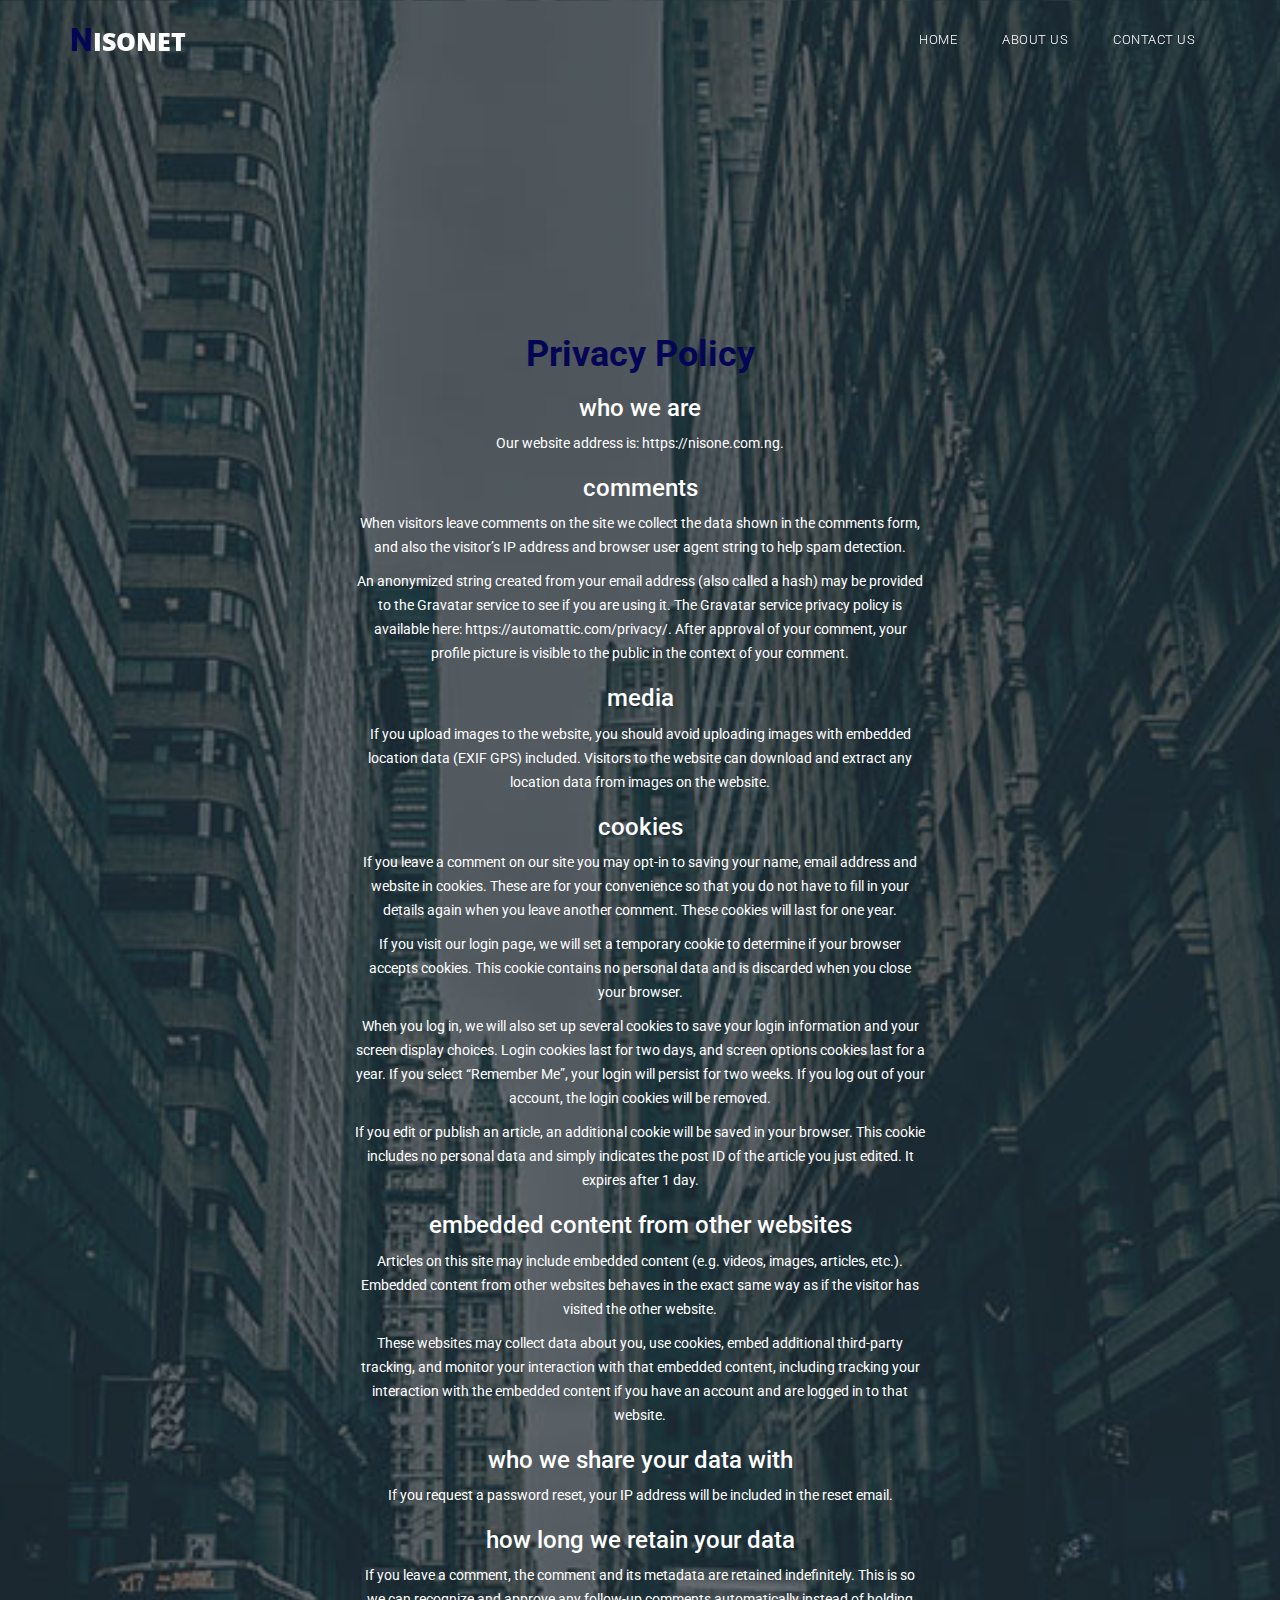
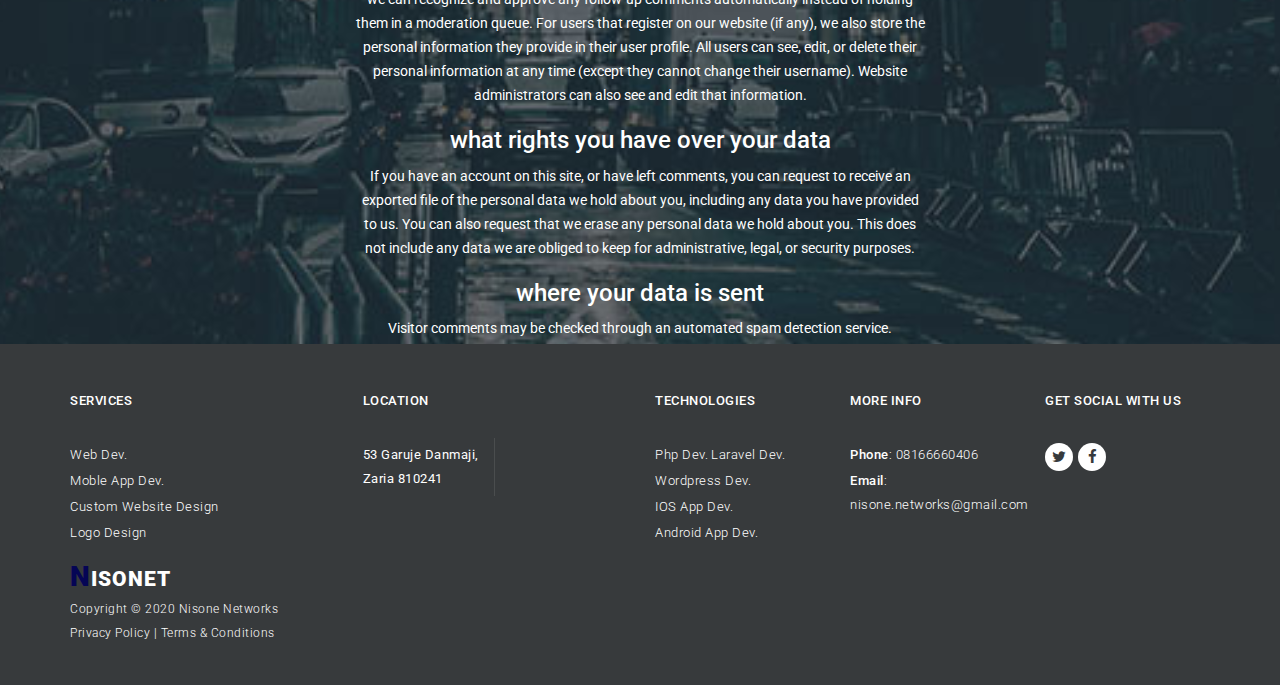
==== privacy-policy.html @ 4492f3b9 "add privacy policy and terms & conditions files" ====
<!DOCTYPE html>
<html>
    <head>
        <meta charset="utf-8">
        <meta http-equiv="X-UA-Compatible" content="IE=edge,chrome=1">
<!--
Tinker CSS Template
https://templatemo.com/tm-506-tinker
-->
        <title>Nisone Networks | Privacy Policy</title>
        <meta name="description" content="Nisonet | we're tech startup business operating in Nigeria, we provides simple ICT solutions to all type of business.">
        <meta name="viewport" content="width=device-width, initial-scale=1">
        
        <link href="https://fonts.googleapis.com/css?family=Open+Sans:300,400,600,700,800" rel="stylesheet">
        <link href="https://fonts.googleapis.com/css?family=Roboto:100,300,400,500,700,900" rel="stylesheet">
        
        <link rel="apple-touch-icon" href="apple-touch-icon.png">

        <link rel="stylesheet" href="css/bootstrap.min.css">
        <link rel="stylesheet" href="css/bootstrap-theme.min.css">
        <link rel="stylesheet" href="css/fontAwesome.css">
        <link rel="stylesheet" href="css/hero-slider.css">
        <link rel="stylesheet" href="css/owl-carousel.css">
        <link rel="stylesheet" href="css/templatemo-style.css">
        <link rel="stylesheet" href="css/lightbox.css">

        <style>
            h3 {color: #fff !important;}
        </style>

        <script src="js/vendor/modernizr-2.8.3-respond-1.4.2.min.js"></script>
    </head>

<body>
    <div class="header">
        <div class="container">
            <nav class="navbar navbar-inverse" role="navigation">
                <div class="navbar-header">
                    <button type="button" id="nav-toggle" class="navbar-toggle" data-toggle="collapse" data-target="#main-nav">
                        <span class="sr-only">Toggle navigation</span>
                        <span class="icon-bar"></span>
                        <span class="icon-bar"></span>
                        <span class="icon-bar"></span>
                    </button>
                    <a href="#" class="navbar-brand scroll-top"><em>N</em>isonet</a>
                </div>
                <!--/.navbar-header-->
                <div id="main-nav" class="collapse navbar-collapse">
                    <ul class="nav navbar-nav">
                        <li><a href="index.html#" class="scroll-top">Home</a></li>
                        <li><a href="index.html/#" class="scroll-link" data-id="about">About Us</a></li>
                        <!-- <li><a href="#" class="scroll-link" data-id="portfolio">Portfolio</a></li>
                        <li><a href="#" class="scroll-link" data-id="blog">Blog</a></li> -->
                        <li><a href="index.html/#" class="scroll-link" data-id="contact-us">Contact Us</a></li>
                    </ul>
                </div>
                <!--/.navbar-collapse-->
            </nav>
            <!--/.navbar-->
        </div>
        <!--/.container-->
    </div>
    <!--/.header-->

    <div class="parallax-content baner-content" id="home">
        <div class="container">
            <div class="text-content">
                <h2><em>Privacy</em> <span>Policy</span></h2>
                <h3>who we are</h3>
                <p>Our website address is: https://nisone.com.ng.</p>

                <h3>comments</h3>
                <p>When visitors leave comments on the site we collect the data shown in the comments form, and also the visitor’s IP address and browser user agent string to help spam detection.</p>

                <p>An anonymized string created from your email address (also called a hash) may be provided to the Gravatar service to see if you are using it. The Gravatar service privacy policy is available here: https://automattic.com/privacy/. After approval of your comment, your profile picture is visible to the public in the context of your comment.</p>

                <h3>media</h3>
                <p>If you upload images to the website, you should avoid uploading images with embedded location data (EXIF GPS) included. Visitors to the website can download and extract any location data from images on the website.</p>

                <h3>cookies</h3>
                <p>If you leave a comment on our site you may opt-in to saving your name, email address and website in cookies. These are for your convenience so that you do not have to fill in your details again when you leave another comment. These cookies will last for one year.</p>

                <p>If you visit our login page, we will set a temporary cookie to determine if your browser accepts cookies. This cookie contains no personal data and is discarded when you close your browser.</p>

                <p>When you log in, we will also set up several cookies to save your login information and your screen display choices. Login cookies last for two days, and screen options cookies last for a year. If you select “Remember Me”, your login will persist for two weeks. If you log out of your account, the login cookies will be removed.</p>

                <p>If you edit or publish an article, an additional cookie will be saved in your browser. This cookie includes no personal data and simply indicates the post ID of the article you just edited. It expires after 1 day.</p>

                <h3>embedded content from other websites</h3>
                <p>Articles on this site may include embedded content (e.g. videos, images, articles, etc.). Embedded content from other websites behaves in the exact same way as if the visitor has visited the other website.</p>

                <p>These websites may collect data about you, use cookies, embed additional third-party tracking, and monitor your interaction with that embedded content, including tracking your interaction with the embedded content if you have an account and are logged in to that website.</p>

                <h3>who we share your data with</h3>
                <p>If you request a password reset, your IP address will be included in the reset email.</p>

                <h3>how long we retain your data</h3>
                <p>If you leave a comment, the comment and its metadata are retained indefinitely. This is so we can recognize and approve any follow-up comments automatically instead of holding them in a moderation queue.

                For users that register on our website (if any), we also store the personal information they provide in their user profile. All users can see, edit, or delete their personal information at any time (except they cannot change their username). Website administrators can also see and edit that information.</p>

                <h3>what rights you have over your data</h3>
                <p>If you have an account on this site, or have left comments, you can request to receive an exported file of the personal data we hold about you, including any data you have provided to us. You can also request that we erase any personal data we hold about you. This does not include any data we are obliged to keep for administrative, legal, or security purposes.</p>

                <h3>where your data is sent</h3>
                <p>
                Visitor comments may be checked through an automated spam detection service.
                </p>

            </div>
        </div>
    </div>
    <footer>
        <div class="container">
            <div class="row">
                <div class="col-md-3 col-sm-12">
                    <div class="contact-info">
                        <h4>Services</h4>
                        <ul>
                            <li>Web Dev.</li><br/>
                            <li>Moble App Dev.</li><br/>
                            <li>Custom Website Design</li><br/>
                            <li>Logo Design</li><br/>
                        </ul>
                    </div>
                    <div class="logo">
                        <a class="logo-ft scroll-top" href="#"><em>N</em>isonet</a>
                        <p>Copyright &copy; 2020 Nisone Networks 
                            <br><a href="privacy-policy.html">Privacy Policy</a> | <a href="terms.html">Terms & Conditions</a>
                        </p>
                    </div>
                    
                </div>
                <div class="col-md-3 col-sm-12">
                    <div class="location">
                        <h4>Location</h4>
                        <ul>
                            <li>53 Garuje Danmaji, <br>Zaria 810241</li>
                            <!-- <li>12 Republic Blvd, <br>Singapore 038975</li> -->
                        </ul>
                    </div>
                </div>
                <div class="col-md-2 col-sm-12">
                    <div class="contact-info">
                        <h4>Technologies</h4>
                        <ul>
                            <li>Php Dev.</li>
                            <li>Laravel Dev.</li>
                            <li>Wordpress Dev.</li>
                            <li>IOS App Dev.</li>
                            <li>Android App Dev.</li>
                        </ul>
                    </div>
                </div>
                <div class="col-md-2 col-sm-12">
                    <div class="contact-info">
                        <h4>More Info</h4>
                        <ul>
                            <li><em>Phone</em>: 08166660406</li>
                            <li><em>Email</em>: nisone.networks@gmail.com</li>
                        </ul>
                    </div>
                </div>
                <div class="col-md-2 col-sm-12">
                    <div class="connect-us">
                        <h4>Get Social with us</h4>
                        <ul>
                            <li><a href="#"><i class="fa fa-twitter"></i></a></li>
                            <li><a href="https://web.facebook.com/nisonet"><i class="fa fa-facebook"></i></a></li>
                            <!-- <li><a href="#"><i class="fa fa-google"></i></a></li>
                            <li><a href="#"><i class="fa fa-rss"></i></a></li>
                            <li><a href="#"><i class="fa fa-dribbble"></i></a></li> -->
                        </ul>
                    </div>
                </div>
            </div>
        </div>
    </footer>

<script src="https://ajax.googleapis.com/ajax/libs/jquery/1.11.2/jquery.min.js"></script>
<script>window.jQuery || document.write('<script src="js/vendor/jquery-1.11.2.min.js"><\/script>')</script>

<script src="js/vendor/bootstrap.min.js"></script>

<script src="js/plugins.js"></script>
<script src="js/main.js"></script>

<script src="http://ajax.googleapis.com/ajax/libs/jquery/1.10.2/jquery.min.js" type="text/javascript"></script>
<script type="text/javascript">
$(document).ready(function() {
    // navigation click actions 
    $('.scroll-link').on('click', function(event){
        event.preventDefault();
        var sectionID = $(this).attr("data-id");
        scrollToID('#' + sectionID, 750);
    });
    // scroll to top action
    $('.scroll-top').on('click', function(event) {
        event.preventDefault();
        $('html, body').animate({scrollTop:0}, 'slow');         
    });
    // mobile nav toggle
    $('#nav-toggle').on('click', function (event) {
        event.preventDefault();
        $('#main-nav').toggleClass("open");
    });
});
// scroll function
function scrollToID(id, speed){
    var offSet = 50;
    var targetOffset = $(id).offset().top - offSet;
    var mainNav = $('#main-nav');
    $('html,body').animate({scrollTop:targetOffset}, speed);
    if (mainNav.hasClass("open")) {
        mainNav.css("height", "1px").removeClass("in").addClass("collapse");
        mainNav.removeClass("open");
    }
}
if (typeof console === "undefined") {
    console = {
        log: function() { }
    };
}
</script>
</body>
</html>
---- css/hero-slider.css ----
/* -------------------------------- 

Primary style

-------------------------------- */
*, *::after, *::before {
  -webkit-box-sizing: border-box;
  -moz-box-sizing: border-box;
  box-sizing: border-box;
}

html {
  font-size: 62.5%;
}

body {
  font-family: "Open Sans", sans-serif;
  color: #2c343b;
  background-color: #f2f2f2;
}

a {
  color: #d44457;
  text-decoration: none;
}

img {
  max-width: 100%;
}

/* -------------------------------- 

Main Components 

-------------------------------- */
.cd-header {
  position: absolute;
  z-index: 2;
  top: 0;
  left: 0;
  width: 100%;
  height: 50px;
  background-color: #21272c;
  -webkit-font-smoothing: antialiased;
  -moz-osx-font-smoothing: grayscale;
}
@media only screen and (min-width: 768px) {
  .cd-header {
    height: 70px;
    background-color: transparent;
  }
}

#cd-logo {
  float: left;
  margin: 13px 0 0 5%;
}
#cd-logo img {
  display: block;
}
@media only screen and (min-width: 768px) {
  #cd-logo {
    margin: 23px 0 0 5%;
  }
}

.cd-primary-nav {
  /* mobile first - navigation hidden by default, triggered by tap/click on navigation icon */
  float: right;
  margin-right: 5%;
  width: 44px;
  height: 100%;
}
.cd-primary-nav ul {
  position: absolute;
  top: 0;
  left: 0;
  width: 100%;
  -webkit-transform: translateY(-100%);
  -moz-transform: translateY(-100%);
  -ms-transform: translateY(-100%);
  -o-transform: translateY(-100%);
  transform: translateY(-100%);
}
.cd-primary-nav ul.is-visible {
  box-shadow: 0 3px 8px rgba(0, 0, 0, 0.2);
  -webkit-transform: translateY(50px);
  -moz-transform: translateY(50px);
  -ms-transform: translateY(50px);
  -o-transform: translateY(50px);
  transform: translateY(50px);
}
.cd-primary-nav a {
  display: block;
  height: 50px;
  line-height: 50px;
  padding-left: 5%;
  background: #21272c;
  border-top: 1px solid #333c44;
  color: #ffffff;
}
@media only screen and (min-width: 768px) {
  .cd-primary-nav {
    /* reset navigation values */
    width: auto;
    height: auto;
    background: none;
  }
  .cd-primary-nav ul {
    position: static;
    width: auto;
    -webkit-transform: translateY(0);
    -moz-transform: translateY(0);
    -ms-transform: translateY(0);
    -o-transform: translateY(0);
    transform: translateY(0);
    line-height: 70px;
  }
  .cd-primary-nav ul.is-visible {
    -webkit-transform: translateY(0);
    -moz-transform: translateY(0);
    -ms-transform: translateY(0);
    -o-transform: translateY(0);
    transform: translateY(0);
  }
  .cd-primary-nav li {
    display: inline-block;
    margin-left: 1em;
  }
  .cd-primary-nav a {
    display: inline-block;
    height: auto;
    font-weight: 600;
    line-height: normal;
    background: transparent;
    padding: .6em 1em;
    border-top: none;
  }
}

/* -------------------------------- 

Slider

-------------------------------- */
.cd-hero {
  position: relative;
  -webkit-font-smoothing: antialiased;
  -moz-osx-font-smoothing: grayscale;
}

.cd-hero-slider {
  position: relative;
  height: 360px;
  overflow: hidden;
}
.cd-hero-slider li {
  position: absolute;
  top: 0;
  left: 0;
  width: 100%;
  height: 100%;
  -webkit-transform: translateX(100%);
  -moz-transform: translateX(100%);
  -ms-transform: translateX(100%);
  -o-transform: translateX(100%);
  transform: translateX(100%);
}
.cd-hero-slider li.selected {
  /* this is the visible slide */
  position: relative;
  -webkit-transform: translateX(0);
  -moz-transform: translateX(0);
  -ms-transform: translateX(0);
  -o-transform: translateX(0);
  transform: translateX(0);
}
.cd-hero-slider li.move-left {
  /* slide hidden on the left */
  -webkit-transform: translateX(-100%);
  -moz-transform: translateX(-100%);
  -ms-transform: translateX(-100%);
  -o-transform: translateX(-100%);
  transform: translateX(-100%);
}
.cd-hero-slider li.is-moving, .cd-hero-slider li.selected {
  /* the is-moving class is assigned to the slide which is moving outside the viewport */
  -webkit-transition: -webkit-transform 0.5s;
  -moz-transition: -moz-transform 0.5s;
  transition: transform 0.5s;
}
@media only screen and (min-width: 768px) {
  .cd-hero-slider {
    height: 500px;
  }
}
@media only screen and (min-width: 1170px) {
  .cd-hero-slider {
    height: 680px;
  }
}

/* -------------------------------- 

Single slide style

-------------------------------- */
.cd-hero-slider li {
  background-position: center center;
  background-size: cover;
  background-repeat: no-repeat;
}
.cd-hero-slider li:first-of-type {
  background-image: url(../img/slide_01.jpg);
}
.cd-hero-slider li:nth-of-type(2) {
  background-image: url(../img/slide_02.jpg);
}
.cd-hero-slider li:nth-of-type(3) {
  background-image: url(../img/slide_03.jpg);
}
.cd-hero-slider .cd-full-width,
.cd-hero-slider .cd-half-width {
  position: absolute;
  width: 100%;
  height: 100%;
  z-index: 1;
  left: 0;
  top: 0;
  /* this padding is used to align the text */
  padding-top: 150px;
  text-align: center;
  /* Force Hardware Acceleration in WebKit */
  -webkit-backface-visibility: hidden;
  backface-visibility: hidden;
  -webkit-transform: translateZ(0);
  -moz-transform: translateZ(0);
  -ms-transform: translateZ(0);
  -o-transform: translateZ(0);
  transform: translateZ(0);
}
.cd-hero-slider .cd-img-container {
  /* hide image on mobile device */
  display: none;
}
.cd-hero-slider .cd-img-container img {
  position: absolute;
  left: 50%;
  top: 50%;
  bottom: auto;
  right: auto;
  -webkit-transform: translateX(-50%) translateY(-50%);
  -moz-transform: translateX(-50%) translateY(-50%);
  -ms-transform: translateX(-50%) translateY(-50%);
  -o-transform: translateX(-50%) translateY(-50%);
  transform: translateX(-50%) translateY(-50%);
}
.cd-hero-slider .cd-bg-video-wrapper {
  /* hide video on mobile device */
  display: none;
  position: absolute;
  top: 0;
  left: 0;
  width: 100%;
  height: 100%;
  overflow: hidden;
}
.cd-hero-slider .cd-bg-video-wrapper video {
  /* you won't see this element in the html, but it will be injected using js */
  display: block;
  min-height: 100%;
  min-width: 100%;
  max-width: none;
  height: auto;
  width: auto;
  position: absolute;
  left: 50%;
  top: 50%;
  bottom: auto;
  right: auto;
  -webkit-transform: translateX(-50%) translateY(-50%);
  -moz-transform: translateX(-50%) translateY(-50%);
  -ms-transform: translateX(-50%) translateY(-50%);
  -o-transform: translateX(-50%) translateY(-50%);
  transform: translateX(-50%) translateY(-50%);
}
.cd-hero-slider h2, .cd-hero-slider p {
  text-shadow: 0 1px 3px rgba(0, 0, 0, 0.1);
  line-height: 1.2;
  margin: 0 auto 14px;
  color: #ffffff;
  width: 90%;
  max-width: 400px;
}
.cd-hero-slider h2 {
  font-size: 2.4rem;
}
.cd-hero-slider p {
  font-size: 1.4rem;
  line-height: 1.4;
}
.cd-hero-slider .cd-btn {
  display: inline-block;
  padding: 1.2em 1.4em;
  margin-top: .8em;
  background-color: rgba(212, 68, 87, 0.9);
  font-size: 1.3rem;
  font-weight: 700;
  letter-spacing: 1px;
  color: #ffffff;
  text-transform: uppercase;
  box-shadow: 0 3px 6px rgba(0, 0, 0, 0.1);
  -webkit-transition: background-color 0.2s;
  -moz-transition: background-color 0.2s;
  transition: background-color 0.2s;
}
.cd-hero-slider .cd-btn.secondary {
  background-color: rgba(22, 26, 30, 0.8);
}
.cd-hero-slider .cd-btn:nth-of-type(2) {
  margin-left: 1em;
}
.no-touch .cd-hero-slider .cd-btn:hover {
  background-color: #d44457;
}
.no-touch .cd-hero-slider .cd-btn.secondary:hover {
  background-color: #161a1e;
}
@media only screen and (min-width: 768px) {
  .cd-hero-slider .cd-full-width,
  .cd-hero-slider .cd-half-width {
    padding-top: 200px;
  }
  .cd-hero-slider .cd-bg-video-wrapper {
    display: block;
  }
  .cd-hero-slider .cd-half-width {
    width: 45%;
  }
  .cd-hero-slider .cd-half-width:first-of-type {
    left: 5%;
  }
  .cd-hero-slider .cd-half-width:nth-of-type(2) {
    right: 5%;
    left: auto;
  }
  .cd-hero-slider .cd-img-container {
    display: block;
  }
  .cd-hero-slider h2, .cd-hero-slider p {
    max-width: 520px;
  }
  .cd-hero-slider h2 {
    font-size: 2.4em;
    font-weight: 300;
  }
  .cd-hero-slider .cd-btn {
    font-size: 1.4rem;
  }
}
@media only screen and (min-width: 1170px) {
  .cd-hero-slider .cd-full-width,
  .cd-hero-slider .cd-half-width {
    padding-top: 250px;
  }
  .cd-hero-slider h2, .cd-hero-slider p {
    margin-bottom: 20px;
  }
  .cd-hero-slider h2 {
    font-size: 3.2em;
  }
  .cd-hero-slider p {
    font-size: 1.6rem;
  }
}

/* -------------------------------- 

Single slide animation

-------------------------------- */
@media only screen and (min-width: 768px) {
  .cd-hero-slider .cd-half-width {
    opacity: 0;
    -webkit-transform: translateX(40px);
    -moz-transform: translateX(40px);
    -ms-transform: translateX(40px);
    -o-transform: translateX(40px);
    transform: translateX(40px);
  }
  .cd-hero-slider .move-left .cd-half-width {
    -webkit-transform: translateX(-40px);
    -moz-transform: translateX(-40px);
    -ms-transform: translateX(-40px);
    -o-transform: translateX(-40px);
    transform: translateX(-40px);
  }
  .cd-hero-slider .selected .cd-half-width {
    /* this is the visible slide */
    opacity: 1;
    -webkit-transform: translateX(0);
    -moz-transform: translateX(0);
    -ms-transform: translateX(0);
    -o-transform: translateX(0);
    transform: translateX(0);
  }
  .cd-hero-slider .is-moving .cd-half-width {
    /* this is the slide moving outside the viewport 
    wait for the end of the transition on the <li> parent before set opacity to 0 and translate to 40px/-40px */
    -webkit-transition: opacity 0s 0.5s, -webkit-transform 0s 0.5s;
    -moz-transition: opacity 0s 0.5s, -moz-transform 0s 0.5s;
    transition: opacity 0s 0.5s, transform 0s 0.5s;
  }
  .cd-hero-slider li.selected.from-left .cd-half-width:nth-of-type(2),
  .cd-hero-slider li.selected.from-right .cd-half-width:first-of-type {
    /* this is the selected slide - different animation if it's entering from left or right */
    -webkit-transition: opacity 0.4s 0.2s, -webkit-transform 0.5s 0.2s;
    -moz-transition: opacity 0.4s 0.2s, -moz-transform 0.5s 0.2s;
    transition: opacity 0.4s 0.2s, transform 0.5s 0.2s;
  }
  .cd-hero-slider li.selected.from-left .cd-half-width:first-of-type,
  .cd-hero-slider li.selected.from-right .cd-half-width:nth-of-type(2) {
    /* this is the selected slide - different animation if it's entering from left or right */
    -webkit-transition: opacity 0.4s 0.4s, -webkit-transform 0.5s 0.4s;
    -moz-transition: opacity 0.4s 0.4s, -moz-transform 0.5s 0.4s;
    transition: opacity 0.4s 0.4s, transform 0.5s 0.4s;
  }
  .cd-hero-slider .cd-full-width h2,
  .cd-hero-slider .cd-full-width p,
  .cd-hero-slider .cd-full-width .cd-btn {
    opacity: 0;
    -webkit-transform: translateX(100px);
    -moz-transform: translateX(100px);
    -ms-transform: translateX(100px);
    -o-transform: translateX(100px);
    transform: translateX(100px);
  }
  .cd-hero-slider .move-left .cd-full-width h2,
  .cd-hero-slider .move-left .cd-full-width p,
  .cd-hero-slider .move-left .cd-full-width .cd-btn {
    opacity: 0;
    -webkit-transform: translateX(-100px);
    -moz-transform: translateX(-100px);
    -ms-transform: translateX(-100px);
    -o-transform: translateX(-100px);
    transform: translateX(-100px);
  }
  .cd-hero-slider .selected .cd-full-width h2,
  .cd-hero-slider .selected .cd-full-width p,
  .cd-hero-slider .selected .cd-full-width .cd-btn {
    /* this is the visible slide */
    opacity: 1;
    -webkit-transform: translateX(0);
    -moz-transform: translateX(0);
    -ms-transform: translateX(0);
    -o-transform: translateX(0);
    transform: translateX(0);
  }
  .cd-hero-slider li.is-moving .cd-full-width h2,
  .cd-hero-slider li.is-moving .cd-full-width p,
  .cd-hero-slider li.is-moving .cd-full-width .cd-btn {
    /* this is the slide moving outside the viewport 
    wait for the end of the transition on the li parent before set opacity to 0 and translate to 100px/-100px */
    -webkit-transition: opacity 0s 0.5s, -webkit-transform 0s 0.5s;
    -moz-transition: opacity 0s 0.5s, -moz-transform 0s 0.5s;
    transition: opacity 0s 0.5s, transform 0s 0.5s;
  }
  .cd-hero-slider li.selected h2 {
    -webkit-transition: opacity 0.4s 0.2s, -webkit-transform 0.5s 0.2s;
    -moz-transition: opacity 0.4s 0.2s, -moz-transform 0.5s 0.2s;
    transition: opacity 0.4s 0.2s, transform 0.5s 0.2s;
  }
  .cd-hero-slider li.selected p {
    -webkit-transition: opacity 0.4s 0.3s, -webkit-transform 0.5s 0.3s;
    -moz-transition: opacity 0.4s 0.3s, -moz-transform 0.5s 0.3s;
    transition: opacity 0.4s 0.3s, transform 0.5s 0.3s;
  }
  .cd-hero-slider li.selected .cd-btn {
    -webkit-transition: opacity 0.4s 0.4s, -webkit-transform 0.5s 0.4s, background-color 0.2s 0s;
    -moz-transition: opacity 0.4s 0.4s, -moz-transform 0.5s 0.4s, background-color 0.2s 0s;
    transition: opacity 0.4s 0.4s, transform 0.5s 0.4s, background-color 0.2s 0s;
  }
}
/* -------------------------------- 

Slider navigation

-------------------------------- */
.cd-slider-nav {
  display: none;
  position: absolute;
  width: 100%;
  bottom: 0;
  z-index: 2;
  text-align: center;
  height: 55px;
  background-color: rgba(0, 1, 1, 0.5);
}
.cd-slider-nav nav, .cd-slider-nav ul, .cd-slider-nav li, .cd-slider-nav a {
  height: 100%;
}
.cd-slider-nav nav {
  display: inline-block;
  position: relative;
}
.cd-slider-nav .cd-marker {
  position: absolute;
  bottom: 0;
  left: 0;
  width: 60px;
  height: 100%;
  color: #d44457;
  background-color: #ffffff;
  box-shadow: inset 0 2px 0 currentColor;
  -webkit-transition: -webkit-transform 0.2s, box-shadow 0.2s;
  -moz-transition: -moz-transform 0.2s, box-shadow 0.2s;
  transition: transform 0.2s, box-shadow 0.2s;
}
.cd-slider-nav .cd-marker.item-2 {
  -webkit-transform: translateX(100%);
  -moz-transform: translateX(100%);
  -ms-transform: translateX(100%);
  -o-transform: translateX(100%);
  transform: translateX(100%);
}
.cd-slider-nav .cd-marker.item-3 {
  -webkit-transform: translateX(200%);
  -moz-transform: translateX(200%);
  -ms-transform: translateX(200%);
  -o-transform: translateX(200%);
  transform: translateX(200%);
}
.cd-slider-nav .cd-marker.item-4 {
  -webkit-transform: translateX(300%);
  -moz-transform: translateX(300%);
  -ms-transform: translateX(300%);
  -o-transform: translateX(300%);
  transform: translateX(300%);
}
.cd-slider-nav .cd-marker.item-5 {
  -webkit-transform: translateX(400%);
  -moz-transform: translateX(400%);
  -ms-transform: translateX(400%);
  -o-transform: translateX(400%);
  transform: translateX(400%);
}
.cd-slider-nav ul::after {
  clear: both;
  content: "";
  display: table;
}
.cd-slider-nav li {
  display: inline-block;
  width: 60px;
  float: left;
}
.cd-slider-nav li.selected a {
  color: #2c343b;
}
.no-touch .cd-slider-nav li.selected a:hover {
  background-color: transparent;
}
.cd-slider-nav a {
  display: block;
  position: relative;
  padding-top: 35px;
  font-size: 1rem;
  font-weight: 700;
  color: #a8b4be;
  -webkit-transition: background-color 0.2s;
  -moz-transition: background-color 0.2s;
  transition: background-color 0.2s;
}
.cd-slider-nav a::before {
  content: '';
  position: absolute;
  width: 24px;
  height: 24px;
  top: 8px;
  left: 50%;
  right: auto;
  -webkit-transform: translateX(-50%);
  -moz-transform: translateX(-50%);
  -ms-transform: translateX(-50%);
  -o-transform: translateX(-50%);
  transform: translateX(-50%);
}
.no-touch .cd-slider-nav a:hover {
  background-color: rgba(0, 1, 1, 0.5);
}
.cd-slider-nav li:first-of-type a::before {
  background-position: 0 0;
}
.cd-slider-nav li.selected:first-of-type a::before {
  background-position: 0 -24px;
}
.cd-slider-nav li:nth-of-type(2) a::before {
  background-position: -24px 0;
}
.cd-slider-nav li.selected:nth-of-type(2) a::before {
  background-position: -24px -24px;
}
.cd-slider-nav li:nth-of-type(3) a::before {
  background-position: -48px 0;
}
.cd-slider-nav li.selected:nth-of-type(3) a::before {
  background-position: -48px -24px;
}
.cd-slider-nav li:nth-of-type(4) a::before {
  background-position: -72px 0;
}
.cd-slider-nav li.selected:nth-of-type(4) a::before {
  background-position: -72px -24px;
}
.cd-slider-nav li:nth-of-type(5) a::before {
  background-position: -96px 0;
}
.cd-slider-nav li.selected:nth-of-type(5) a::before {
  background-position: -96px -24px;
}
@media only screen and (min-width: 768px) {
  .cd-slider-nav {
    height: 80px;
  }
  .cd-slider-nav .cd-marker,
  .cd-slider-nav li {
    width: 95px;
  }
  .cd-slider-nav a {
    padding-top: 48px;
    font-size: 1.1rem;
    text-transform: uppercase;
  }
  .cd-slider-nav a::before {
    top: 18px;
  }
}

/* -------------------------------- 

Main content

-------------------------------- */
.cd-main-content {
  width: 90%;
  max-width: 768px;
  margin: 0 auto;
  padding: 2em 0;
}
.cd-main-content p {
  font-size: 1.4rem;
  line-height: 1.8;
  color: #999999;
  margin: 2em 0;
}
@media only screen and (min-width: 1170px) {
  .cd-main-content {
    padding: 3em 0;
  }
  .cd-main-content p {
    font-size: 1.6rem;
  }
}

/* -------------------------------- 

Javascript disabled

-------------------------------- */
.no-js .cd-hero-slider li {
  display: none;
}
.no-js .cd-hero-slider li.selected {
  display: block;
}

.no-js .cd-slider-nav {
  display: none;
}
---- css/owl-carousel.css ----
/* 
 *  Core Owl Carousel CSS File
 *  v1.3.3
 */

/* clearfix */
.owl-carousel .owl-wrapper:after {
  content: ".";
  display: block;
  clear: both;
  visibility: hidden;
  line-height: 0;
  height: 0;
}
/* display none until init */
.owl-carousel{
  display: none;
  position: relative;
  width: 100%;
  -ms-touch-action: pan-y;
}
.owl-carousel .owl-wrapper{
  display: none;
  position: relative;
  -webkit-transform: translate3d(0px, 0px, 0px);
}
.owl-carousel .owl-wrapper-outer{
  overflow: hidden;
  position: relative;
  width: 100%;
}
.owl-carousel .owl-wrapper-outer.autoHeight{
  -webkit-transition: height 500ms ease-in-out;
  -moz-transition: height 500ms ease-in-out;
  -ms-transition: height 500ms ease-in-out;
  -o-transition: height 500ms ease-in-out;
  transition: height 500ms ease-in-out;
}
  
.owl-carousel .owl-item{
  float: left;
}

.owl-controls {
  @media (max-width: @screen-sm-max) {
    top: -120px;
  }
  top: -200px;
  width: 100%;
  text-align: center;
  display: inline-block;
}

.owl-controls a {
  color: #336699;
}

.owl-controls a:hover {
  color: #336699;
}

.owl-controls .bg-prev {
  position: absolute;
  z-index: 1;
  width: 50px;
  height: 50px;
  z-index:10; 
  background:#fff; 
  border: 1px solid #336699;
  -webkit-transform: rotate(45deg);
  -moz-transform: rotate(45deg);
  -ms-transform: rotate(45deg);
  -o-transform: rotate(45deg);
  transform: rotate(45deg);
}

.owl-controls .bg-prev:before{
  content:""; 
  display:block; 
  position:absolute; 
  z-index:-1; 
  top:3px; 
  left:3px; 
  right:3px; 
  bottom:3px; 
  border:2px solid #336699
}

.owl-controls .prev {
  left: 15px;
  z-index: 11;
  position: absolute; 
  width: 50px;
  height: 50px;
  line-height: 32px;
}

.owl-controls .prev.active {
  background-image: none;
  outline: 0;
  -webkit-box-shadow: none;
          box-shadow: none;
}

.owl-controls .prev:active {
  background-image: none;
  outline: 0;
  -webkit-box-shadow: none;
          box-shadow: none;
}

.owl-controls .bg-next {
  position: absolute;
  float: right;
  z-index: 1;
  width: 50px;
  height: 50px;
  position:relative; 
  z-index:10; 
  background:#fff; 
  border: 1px solid #336699;
  -webkit-transform: rotate(45deg);
  -moz-transform: rotate(45deg);
  -ms-transform: rotate(45deg);
  -o-transform: rotate(45deg);
  transform: rotate(45deg);
}

.owl-controls .bg-next:before{
  content:""; 
  display:block; 
  position:absolute; 
  z-index:-1; 
  top:3px; 
  left:3px; 
  right:3px; 
  bottom:3px; 
  border:2px solid #336699
}

.owl-controls .next {
  right: 15px;
  z-index: 11;
  position: absolute; 
  width: 50px;
  height: 50px;
  line-height: 32px;
}

.owl-controls .next.active {
  background-image: none;
  outline: 0;
  -webkit-box-shadow: none;
          box-shadow: none;
}

.owl-controls .next:active {
  background-image: none;
  outline: 0;
  -webkit-box-shadow: none;
          box-shadow: none;
}


.owl-theme .owl-controls .owl-page{
  cursor: pointer;
  display: inline-block;
  zoom: 1;
  *display: inline;/*IE7 life-saver */
}
.owl-theme .owl-controls .owl-page a{
  display: block;
  width: 12px;
  height: 12px;
  margin: 0px 5px;
  filter: Alpha(Opacity=50);/*IE7 fix*/
  opacity: 0.5;
  -webkit-border-radius: 20px;
  -moz-border-radius: 20px;
  border-radius: 20px;
  background: transparent;
  border: 2px solid #888;
}

.owl-theme .owl-controls .owl-page.active span,
.owl-theme .owl-controls.clickable .owl-page:hover span{
  filter: Alpha(Opacity=100);/*IE7 fix*/
  opacity: 1;
  display: inline-block;
}
.owl-controls {
  -webkit-user-select: none;
  -khtml-user-select: none;
  -moz-user-select: none;
  -ms-user-select: none;
  user-select: none;
  -webkit-tap-highlight-color: rgba(0, 0, 0, 0);
}

/* fix */
.owl-carousel  .owl-wrapper,
.owl-carousel  .owl-item{
  -webkit-backface-visibility: hidden;
  -moz-backface-visibility:    hidden;
  -ms-backface-visibility:     hidden;
  -webkit-transform: translate3d(0,0,0);
  -moz-transform: translate3d(0,0,0);
  -ms-transform: translate3d(0,0,0);
}
---- css/templatemo-style.css ----
/* 

Tinker CSS Template

https://templatemo.com/tm-506-tinker

*/

* {
    margin: 0;
    padding: 0;
    font-family: 'Roboto', arial, sans-serif;
}

body {
	overflow-x: hidden;
}

ul {
	list-style: none;
	margin: 0px;
}

p {
	color: #7a7a7a;
	font-size: 14px;
	line-height: 24px;
}

.parallax-content {
  width: 100%;
  min-height: 100vh;
  background-size: cover;
}

.primary-white-button a {
	display: inline-block;
	background-color: #fff;
	font-size: 13px;
	padding: 12px 18px;
	color: #121212;
	font-weight: 500;
	letter-spacing: 1px;
	text-transform: uppercase;
	text-decoration: none;
	border-radius: 20px;
}

.primary-blue-button a {
	display: inline-block;
	background-color: #050555;
	font-size: 13px;
	padding: 12px 18px;
	color: #fff;
	font-weight: 500;
	letter-spacing: 1px;
	text-transform: uppercase;
	text-decoration: none;
	border-radius: 20px;
}

.pop-button h4 {
	display: inline-block;
	background-color: #050555;
	font-size: 13px!important;
	padding: 12px 18px;
	color: #fff;
	font-weight: 400!important;
	letter-spacing: 1px;
	text-transform: uppercase;
	text-decoration: none;
	border-radius: 20px;
	cursor: pointer;
}


.header {
    position: fixed;
    top: 0;
    left: 0;
    width: 100%;
    padding: 0;
    z-index: 10000;
    transition: all 0.2s ease-in-out;
    height: 80px;
    background-color:transparent;  
    
    text-align: center;
    line-height: 40px;
}

.navbar-inverse .navbar-brand, .navbar-inverse .navbar-nav>li>a {
    text-shadow: none;
}

.navbar-brand {
	line-height: 80px;
	padding: 0px;
}

.navbar-nav>li>a {
	color: #fff!important;
	font-size: 13px;
	font-weight: 300;
	text-transform: uppercase;
	text-shadow: none;
	line-height: 80px;
	padding: 0px;
	letter-spacing: 0.5px;
}

.navbar-nav>li {
	margin-left: 45px;
}

.header.active .navbar-nav>li>a {
	font-family: 'Open Sans', arial, sans-serif;
	font-size: 13px;
	font-weight: 300;
	letter-spacing: 0.5px;
	text-transform: uppercase;
	text-shadow: none;
	color: #121212!important;
}

.header.active {
    background-color: rgba(250, 250, 250, 0.98);
    -webkit-box-shadow: 0 1px 5px rgba(0, 0, 0, 0.25);
    -moz-box-shadow: 0 1px 5px rgba(0, 0, 0, 0.25);
    box-shadow: 0 1px 5px rgba(0, 0, 0, 0.25);
}
.navbar-brand {
	font-family: 'Open Sans', sans-serif;
	font-size: 25px;
	text-transform: uppercase;
	color: #fff!important;
	transition: all 0.5s;
	 
}
.navbar-brand em {
	font-style: normal;
	color: #050555;
	font-size: 32px;
}
.header.active .navbar-brand {
	color: #121212!important;
}
.header .navbar-brand {
    font-weight: 800;
}
.navbar-inverse {
	background-image: none;
	background-color: transparent;
}
.header .navbar {
    margin: 0;
    border: none;
}
.page-section {
    padding: 80px 0;
}
.navbar-inverse .navbar-toggle {
	margin-top: 22px;
    border-color: #050555;
    background-color: #050555;
}
.navbar-inverse .navbar-toggle:hover, .navbar-inverse .navbar-toggle:focus {
	background-color: #050555;
}
bootstrap.min.css:5
.navbar-toggle {
    position: relative;
    float: right;
    padding: 9px 10px;
    margin-top: 15px!important;
    margin-right: 15px;
    margin-bottom: 8px;
    background-color: transparent;
    background-image: none;
    border: 1px solid transparent;
    border-radius: 4px;
}
@media (min-width: 768px) {
    .header .navbar-brand {
        padding-left: 0;
    }
    .navbar-nav {
        float: right;
    }
}
@media (max-width: 480px) {
    .page-section h1 {
        font-size: 3em;
    }
    .page-section h2 {
        font-size: 2em;
    }
    .page-section p {
        font-size: 1em;
        margin: 0 0 20px;
    }
}

.parallax-content {
  width: 100%;
  min-height: 100vh;
  background-size: cover;
}

.baner-content {
	width: 100%;
  	padding-top: 35vh;
  	text-align: center;
  	background-image: url(../img/banner_bg.jpg);
  	vertical-align: middle;
}

.baner-content .text-content {
	text-align: center;
}

.baner-content .text-content h2 {
	font-size: 36px;
	font-weight: 400;
	color: #fff;
}

.baner-content .text-content h2 span {
	font-weight: 700;
	color: #050555!important;
}

.baner-content .text-content h2 em {
	font-style: normal;
	font-weight: 700;
	color: #050555!important;
}

.baner-content .text-content p {
	color: #fff;
	font-size: 14px;
	line-height: 24px;
	padding: 0px 25%;
}

.baner-content .text-content .primary-white-button {
	margin-top: 25px;
}


#about {
	padding: 150px 0px;
	background-image: url(../img/about-bg.jpg);
	background-repeat: no-repeat;
	background-size: cover;
	background-attachment: fixed;
}

#about .service-item {
	text-align: center;
}

#about .service-item .icon {
	width: 110px;
	height: 110px;
	display: inline-block;
	text-align: center;
	line-height: 104px;
	border: 3px solid #fff;
	border-radius: 50%;
	background-color: #050555;
}

#about .service-item h4 {
	margin-bottom: 30px;
	margin-top: 45px;
	font-size: 17px;
	font-weight: 500;
	color: #fff;
	letter-spacing: 1px;
}

#about .service-item .line-dec {
	width: 100%;
	height: 1px;
	background-color: rgba(250, 250, 250, 0.5);
}

#about .service-item p {
	color: #fff;
	margin-top: 30px;
}

#about .service-item .primary-blue-button {
	margin-top: 35px;
}


.projects-holder .mix {
  display: none;
}

.projects-holder {
	padding: 30px 15px 0px 15px;
}

.filter-categories {;
  margin-top: 60px;
}

.filter-categories ul li {
  margin: 0px 10px 15px 0px;
  display: block;
}

.filter-categories ul li span {
  cursor: pointer;
  color: #fff;
  display: inline-block;
  font-size: 15px;
  text-transform: capitalize;
  font-weight: 500;
  left: 0.5px;
}

.filter-categories ul li.active span {
  color: #050555;
}

#portoflio .page-section {
	padding: 0px;
}

#portfolio .section-heading {
	padding-top: 200px;
	padding-bottom: 200px;
	background-color: #050555;
	height: 732px;
	margin-left: -100vh;
	padding-left: 100vh;
}

#portfolio .project-item {
	margin: 0px -16px;
}

#portfolio .section-heading h4 {
	margin-top: 0px;
	font-size: 20px;
	text-transform: uppercase;
	font-weight: 700;
	color: #fff;
	letter-spacing: 1px;
}

#portfolio .section-heading .line-dec {
	width: 270px;
	height: 1px;
	background-color: rgba(250, 250, 250, 0.5);
	margin: 20px 0px 15px 0px;
}

#portfolio .section-heading p {
	color: #fff;
	padding-right: 70px;
}


#testimonial {
	background-color: #050555;
	text-align: center;
	padding: 100px 0px;
}

#testimonial .testimonials-item h4 {
	color: #fff;
	font-size: 17px;
	font-weight: 500;
	letter-spacing: 0.5px;
	margin-top: 30px;
	margin-bottom: 5px;
}

#testimonial .testimonials-item span {
	font-size: 13px;
	color: #fff;
	letter-spacing: 0.5px;
}

#testimonial .testimonials-item p {
	font-size: 16px;
	color: #9a9a9a;
	font-style: italic;
	font-weight: 300;
	background-color: #fff;
	padding: 30px;
	border-radius: 5px;	
}

.owl-pagination {
  margin-top: 20px;
  opacity: 1;
  display: inline-block;
}

.owl-page span {
  display: block;
  width: 8px;
  height: 8px;
  margin: 0px 5px;
  filter: alpha(opacity=50);
  opacity: 0.5;
  -webkit-border-radius: 20px;
  -moz-border-radius: 20px;
  border-radius: 20px;
  background: #fff;
}




#blog {
	background-image: url(../img/blog-bg.jpg);
	background-repeat: no-repeat;
	background-size: cover;
	background-attachment: fixed;
}

#blog .section-heading {
	text-align: left;
	padding-top: 60px;
	padding-bottom: 60px;
	background-color: rgba(0, 0, 0, 0.5);
	height: 582px;
	margin-left: -100vh;
	padding-left: 100vh;
	overflow: hidden!important;
}

#blog .section-heading h4 {
	margin-top: 0px;
	font-size: 20px;
	text-transform: uppercase;
	font-weight: 700;
	color: #fff;
	letter-spacing: 1px;
}

#blog .section-heading .line-dec {
	width: 270px;
	height: 1px;
	background-color: rgba(250, 250, 250, 0.5);
	margin: 20px 0 15px 0;
}

#blog .section-heading p {
	color: #fff;
	padding-right: 70px;
}

.wrapper {
  text-align: center;
}

.tabs {
  list-style: none;
  margin-top: 40px;
  padding-right: 70px;
}

.tabs li {
  display: block;
  text-align: center;
  margin: 25px 0px;
}

.tabs a {
  display:block;
  text-align:center;
  text-decoration:none;
  text-transform:capitalize;
  letter-spacing: 0.5px;
  color:#121212;
  font-size: 15px;
  font-weight: 500;
  padding: 12px 12px;
  background-color: #fff;
}

.tabs a:hover {
  color: #050555;
}

.tabs .active {
  color: #050555;
}
#first-tab-group {
	margin-top: 30px;
	margin-bottom: 15px;
}
.tabgroup .text-content	 {
  background-color: #fff;
  color: #fff;
  padding: 25px;
  text-align: left;
}
.tabgroup .text-content h4 {
	font-size: 17px;
	font-weight: 500;
	letter-spacing: 0.5px;
	color: #121212;
	margin-top: 0px;
	margin-bottom: 5px;
}
.tabgroup .text-content span {
	font-size: 13px;
	color: #050555;
}
.tabgroup .text-content a {
	font-size: 13px;
	color: #050555;
	text-decoration: none;
}
.tabgroup .text-content p {
	margin-top: 10px;
}

.clearfix:after {
  content:"";
  display:table;
  clear:both;
}

#contact-us {
	background-color: #596065;
	text-align: center;
	padding: 80px 0px;
}

#contact-us .section-heading h4 {
	margin-top: 0px;
	font-size: 20px;
	text-transform: uppercase;
	font-weight: 700;
	color: #fff;
	letter-spacing: 1px;
}

#contact-us .section-heading .line-dec {
	width: 270px;
	height: 1px;
	background-color: rgba(250, 250, 250, 0.5);
	margin: 20px auto 15px auto;
}

#contact-us .section-heading p {
	color: #fff;
	padding: 0px 33%;
}

#contact-us .pop-button {
	margin-top: 30px;
}

#contact input {
  border-radius: 0px;
  padding-left: 15px;
  font-size: 13px;
  color: #232323;
  background-color: rgba(250, 250, 250, 1);
  outline: none;
  border: none;
  box-shadow: none;
  line-height: 50px;
  height: 50px;
  width: 100%;
  margin-bottom: 30px;
}

#contact textarea {
  border-radius: 0px;
  padding-left: 15px;
  padding-top: 10px;
  font-size: 13px;
  color: #232323;
  background-color: rgba(250, 250, 250, 1);
  outline: none;
  border: none;
  box-shadow: none;
  height: 165px;
  max-height: 220px;
  width: 100%;
  margin-bottom: 25px;
}

#contact button {
  display: inline-block;
	background-color: #050555;
	font-size: 13px;
	padding: 12px 18px;
	color: #fff;
	font-weight: 500;
	letter-spacing: 1px;
	text-transform: uppercase;
	text-decoration: none;
	border-radius: 20px;
}


.pop #contact {
	z-index: 99999;
	position: fixed;
	top: 25%;
	left: 20%;
	right: 20%;
}

.pop {
	z-index: 99999;
	text-align: center;
	padding: 30px;
    display:none;
    position:fixed;
    width: 100%;
    top:0;
    left:0;
    height: 100%;
    background-color: rgba(0, 0, 0, 0.9);
    box-shadow: 0px 0px 15px;
}

.pop span {
	z-index: 999;
	position: relative;
	margin-bottom: 20px;
	cursor: pointer;
	width: 44px;
	height: 44px;
	display: inline-block;
	line-height: 44px;
	color: #fff;
	text-align: center;
	background-color: #050555;
}

.pop span:hover {
	background-color: #596065;
	transition: all 0.5s;
}




footer {
	margin-top: -6px;
	background-color: #373a3c;
	padding: 50px 0px;
}
footer .logo em {
	font-style: normal;
	font-size: 28px;
	color: #050555;
}
footer .logo-ft {
	display: inline-block;
	margin-top: 15px;
	text-decoration: none;
	color: #fff!important;
	font-size: 21px;
	font-weight: 900;
	text-transform: uppercase;
	text-shadow: none;
	letter-spacing: 1px;
}

footer .logo p {
	font-weight: 300;
	font-size: 12px;
	color: #fff;
	margin-bottom: -10px;
	letter-spacing: 0.5px;
}

footer .logo span {
	font-weight: 600;
	color: #050555;
}

footer .logo a {
	color: #FFF;
}

footer .logo a:hover {
	color: #9F0;
}

footer .location h4 {
	margin-top: 0px;
	font-size: 13px;
	font-weight: 500;
	color: #fff;
	text-transform: uppercase;
	letter-spacing: 0.5px;
	margin-bottom: 30px;
}

footer .location ul li {
	font-size: 13px;
	color: #fff;
	display: inline-block;
	line-height: 24px;
	letter-spacing: 0.5px;
	padding-top: 5px;
	padding-bottom: 5px;
}

footer .location ul li:first-child {
	margin-right: 15px;
	padding-right: 15px;
	border-right: 1px solid rgba(250, 250, 250, 0.1);
}

footer .contact-info h4 {
	margin-top: 0px;
	font-size: 13px;
	font-weight: 500;
	color: #fff;
	text-transform: uppercase;
	letter-spacing: 0.5px;
	margin-bottom: 30px;
}

footer .contact-info ul li {
	font-size: 13px;
	color: #fff;
	display: inline-block;
	line-height: 24px;
	letter-spacing: 0.5px;
	padding-top: 5px;
	padding-bottom: 5px;
	font-weight: 300;
	margin-bottom: -15px;
}

footer .contact-info ul li em {
	font-style: normal;
	font-weight: 500;
}

footer .connect-us h4 {
	margin-top: 0px;
	font-size: 13px;
	font-weight: 500;
	color: #fff;
	text-transform: uppercase;
	letter-spacing: 0.5px;
	margin-bottom: 35px;
}

footer .connect-us ul li {
	display: inline-block;
	margin-right: 2px;
}

footer .connect-us ul li a {
	display: inline-block;
	width: 28px;
	height: 28px;
	line-height: 28px;
	text-align: center;
	background-color: #fff;
	border-radius: 50%;
	color: #373a3c;
	font-size: 15px;
	transition: all 0.3s;
}
footer .connect-us ul li a:hover {
	background-color: #050555;
}


/* RESPONSIVE */

@media (max-width: 991px){

	.baner-content .text-content p {
		padding: 0px 15%;
	}


	#about .service-item {
		margin-bottom: 80px;
	} 

	#portfolio .section-heading {
		text-align: center;
		padding-top: 100px;
		padding-bottom: 100px;
		background-color: #050555;
		height: 505px;
		margin-left: -15px;
		padding-left: 0vh;
		margin-right: -15px;
		padding-right: 0vh;
		overflow: hidden;
	}

	#portfolio .section-heading .line-dec {
		margin: 20px auto 15px auto;
	}

	#portfolio .section-heading p {
		padding: 0px 20px;
	}

	.projects-holder {
		text-align: center;
		padding: 15px 0px;
	}

	#portfolio .project-item {
		margin: 15px 0px;
	}

	#blog .section-heading {
		text-align: center;
		padding-top: 100px;
		padding-bottom: 100px;
		background-color: rgba(0, 0, 0, 0.5);
		margin-left: -15px;
		padding-left: 0vh;
		margin-right: -15px;
		padding-right: 0vh;
		overflow: hidden!important;
	}

	#blog .section-heading .line-dec {
		margin: 20px auto 15px auto;
	}

	#blog .section-heading p {
		padding: 0px 30px;
	}

	.tabs {
		padding: 0px 45px;
	}

	#first-tab-group {
		margin-bottom: 30px;
	}

	#contact-us .section-heading p {
		padding: 0px 10%;
	}

	footer {
		text-align: center;
	}

	footer .logo {
		margin-bottom: 30px;
		padding-bottom: 30px;
		border-bottom: 1px solid rgba(250, 250, 250, 0.1);
	}

	footer .location {
		margin-bottom: 30px;
		padding-bottom: 30px;
		border-bottom: 1px solid rgba(250, 250, 250, 0.1);
	}

	footer .contact-info {
		margin-bottom: 30px;
		padding-bottom: 30px;
		border-bottom: 1px solid rgba(250, 250, 250, 0.1);
	}

	footer .contact-info ul li {
		margin-right: 10px;
		margin-left: 10px;
	}

}

@media (max-width: 768px){
	.baner-content .text-content p {
		padding: 0px 10%;
	}
	#main-nav {
		margin-left: -15px;
		margin-right: -15px;
		border-top: none;
		margin-top: 15px;
		background-color: rgba(250, 250, 250, 0.95);
	}

	.navbar-nav {
		margin-top: 0px;
		margin-bottom: 0px;
	}

	.navbar-inverse .navbar-nav>li {
		margin-left: 0px;
		border-bottom: 1px solid rgba(0, 0, 0, 0.1);
	}

	.navbar-inverse .navbar-nav>li:last-child {
		border-bottom: none;
	}


	.navbar-inverse .navbar-nav>li>a {
		font-family: 'Roboto', sans-serif!important;
		line-height: 55px;
		color: #343434!important;
	}

}

@media (max-width: 385px){

	footer .location ul li {
		display: block;
	}

	footer .location ul li:first-child {
		margin-right: 0px;
		padding-right: 0px;
		border-right: none;
	}

}
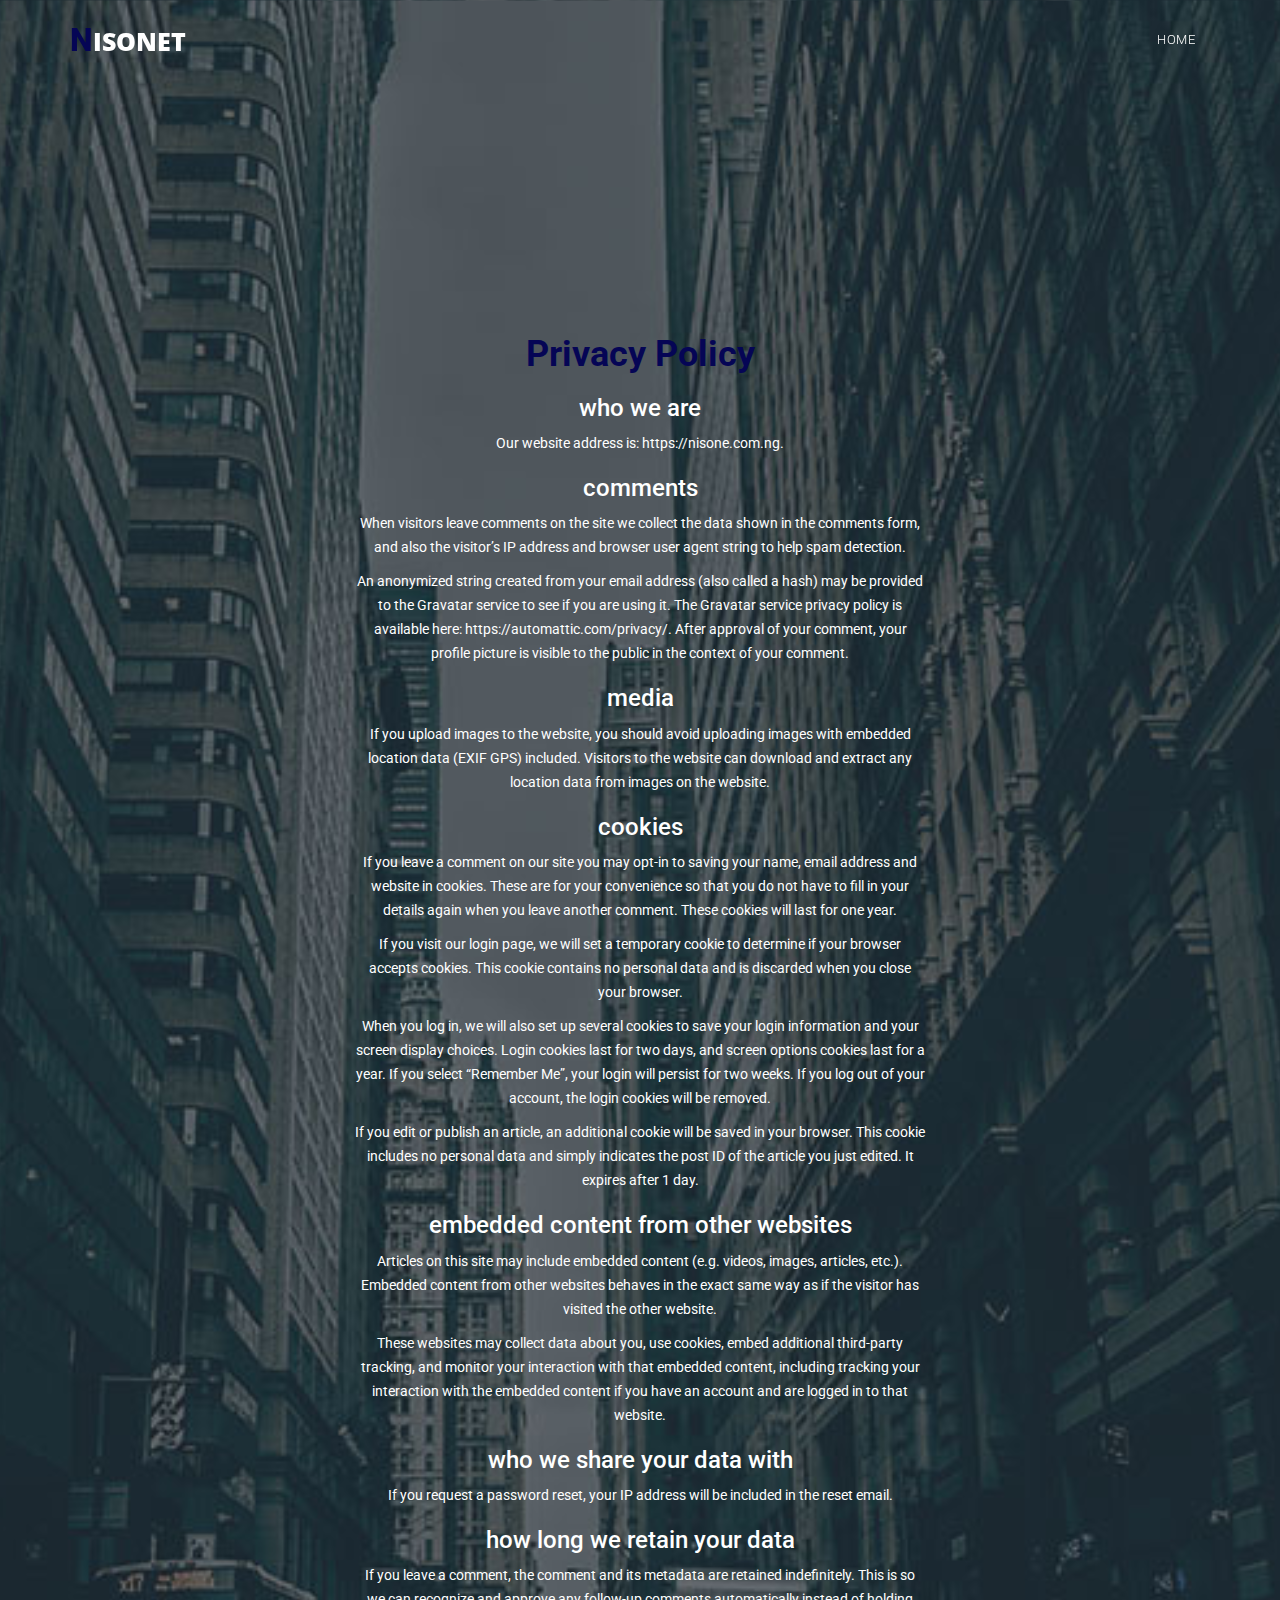
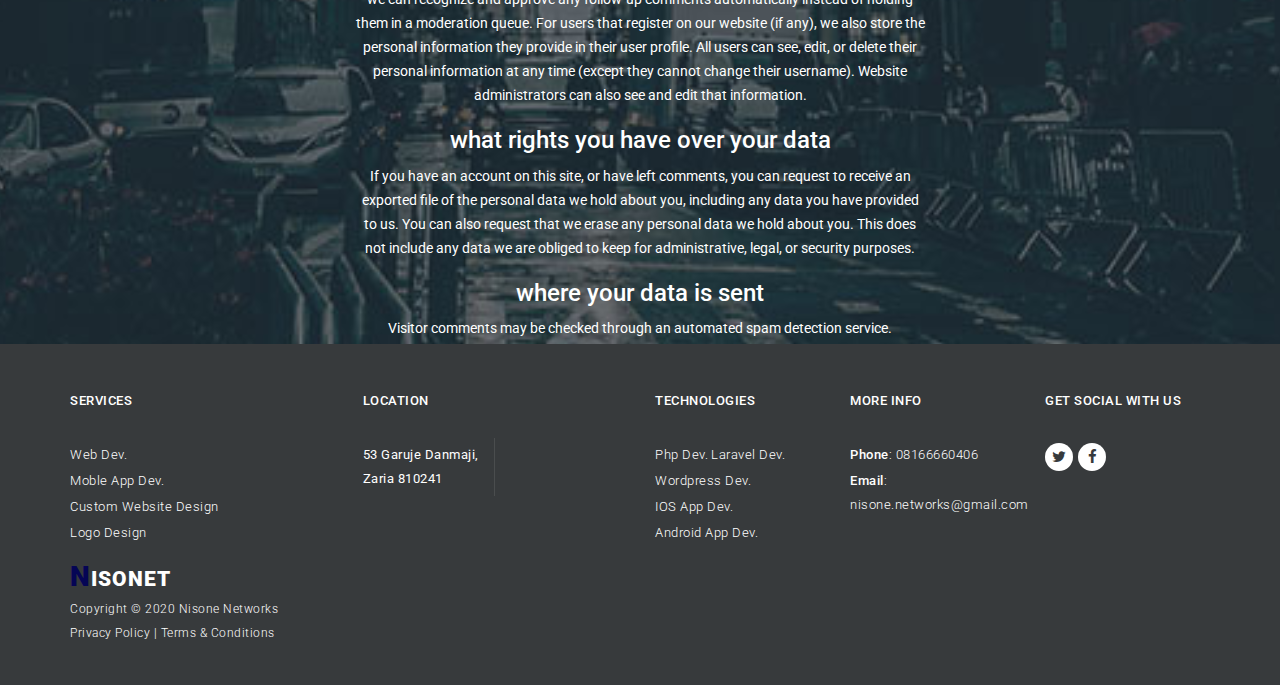
==== commit 7805819c: "fix navbar links" ====
--- a/privacy-policy.html
+++ b/privacy-policy.html
@@ -47,11 +47,11 @@
                 <!--/.navbar-header-->
                 <div id="main-nav" class="collapse navbar-collapse">
                     <ul class="nav navbar-nav">
-                        <li><a href="index.html#" class="scroll-top">Home</a></li>
-                        <li><a href="index.html/#" class="scroll-link" data-id="about">About Us</a></li>
+                        <li><a href="index.html">Home</a></li>
+                        <!-- <li><a href="index.html" class="scroll-link" data-id="about">About Us</a></li> -->
                         <!-- <li><a href="#" class="scroll-link" data-id="portfolio">Portfolio</a></li>
                         <li><a href="#" class="scroll-link" data-id="blog">Blog</a></li> -->
-                        <li><a href="index.html/#" class="scroll-link" data-id="contact-us">Contact Us</a></li>
+                        <!-- <li><a href="index.html" class="scroll-link" data-id="contact-us">Contact Us</a></li> -->
                     </ul>
                 </div>
                 <!--/.navbar-collapse-->
